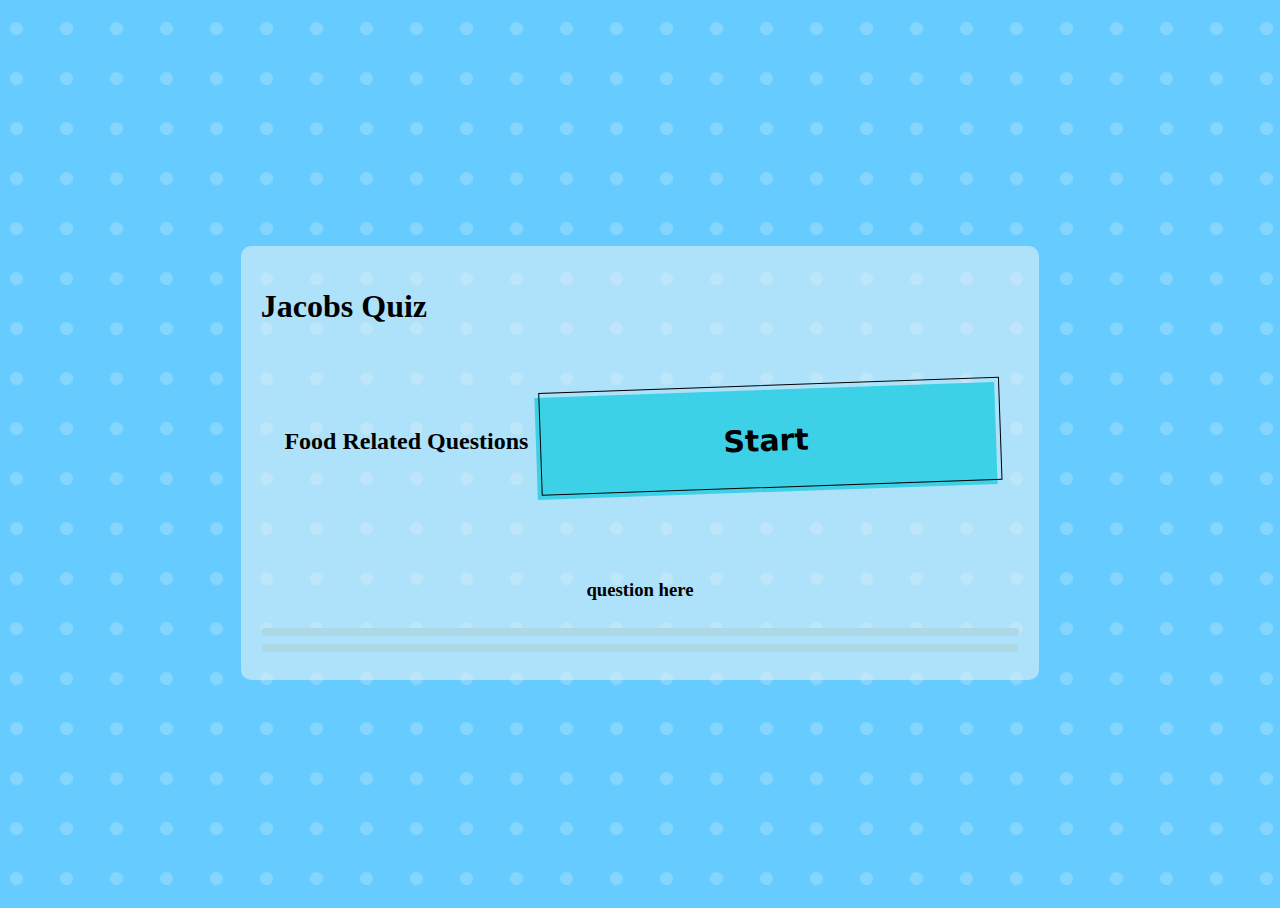
==== index.html @ 5b614ded "working projekt" ====
<!DOCTYPE html>
<html lang="en">
    <head>
        <meta charset="UTF-8">
        <meta http-equiv="X-UA-Compatible" content="IE=edge">
        <meta name="viewport" content="width=device-width, initial-scale=1.0">
        <link rel="stylesheet" href="CSS/Style.css">
        <script src = "https://ajax.googleapis.com/ajax/libs/jquery/3.2.1/jquery.min.js"></script>
        <script src="JS/Script.js" defer ></script>
        <title>Document</title>
        <!-- <link rel="stylesheet" href="https://cdn.jsdelivr.net/npm/bootstrap@4.6.0/dist/css/bootstrap.min.css"integrity="sha384-B0vP5xmATw1+K9KRQjQERJvTumQW0nPEzvF6L/Z6nronJ3oUOFUFpCjEUQouq2+l" crossorigin="anonymous">
        
            <script src="https://code.jquery.com/jquery-3.5.1.slim.min.js"integrity="sha384-DfXdz2htPH0lsSSs5nCTpuj/zy4C+OGpamoFVy38MVBnE+IbbVYUew+OrCXaRkfj"crossorigin="anonymous"></script>
            -->
        </head>
    <body>
        <div id="container">
            
        </div>
    </body>
</html>
<!DOCTYPE html>
<html>


<body>

	<div class="containerQuiz">
        <!-- First Page -->
        <div>
            <h1>Jacobs Quiz</h1>
        </div>
        <hr>
        <div class="start">
            <h2>Food Related Questions</h2>
            <button class="button-53" role="button" id="startButton">
                    <h2>Start</h2>
            </button>

        </div>
        <div class="restart">
            <button class="button-53" role="button" id="restartButton">
                <h2>Restart</h2>
            </button>
        </div>
        <hr>

        <!-- QUiz Page -->
        <hr>
        <div id="main">
            <div class="question-container">
                <h3 id="question">question here</h3>
            </div>
            <hr>
            <div id="options">
                <button class="optionsbutton" id="options1"></button>
                <button class="optionsbutton" id="options2"></button>
                <button class="optionsbutton" id="options3"></button>
                <button class="optionsbutton" id="options4"></button>
                <div class="footer">
                    <hr>
                    <button id="prev">Previous</button>
                    <button id="next">Next</button>

                </div>
            </div>
            <hr>
            <div>
                <button class="finish" id="finish">Finish</button>
            </div>

        </div>

        <!-- Result Page -->
        <div id="Result">
            <h3 class="mt-5 display-4">Marks: <span id="marks"></span>/25</h3>
            <h3 class="mt-4"><span id="correct_answer">3</span> Correct out of 5</h3>
            <h3 class="mt-4">Result : <span id="percentage">100%</span></h3>
        </div>

	</div>
</body>

</html>
---- CSS/Style.css ----
html {
  height: 100%;
}

body {
  min-height: 100%;
  background-image: url("../images/BG.png");
  display: flex;
  align-items: center;
  justify-content: center;
  flex-direction: column;
}

.containerQuiz {
  display: flex;
  width: 60%;
  margin-top: 10px;
  border-radius: 10px;
  background-color: rgba(245, 245, 245, 0.5);
  padding: 20px;
  flex-direction: column;
}

.start {
  display: flex;
  flex: 1;
  padding: 20px;
  justify-content: space-around;
  align-items: center;
}
hr {
  border: 10px;
  border-top: 8px solid lightblue;
  border-radius: 5px;
}

.question-container {
  display: flex;
  align-items: center;
  justify-content: center;
}

.options {
  display: flex;
  justify-content: space-between;
  align-items: center;
  flex-direction: column;
  flex: 1;
}

/* I haven't made this button, its taken from "https://getcssscan.com/css-buttons-examples" */

.optionsbutton,
#next,
#finish,
#prev {
  margin: 5px;
  background: linear-gradient(to bottom right, #ef4765, #ff9a5a);
  border: 0;
  border-radius: 12px;
  color: #ffffff;
  cursor: pointer;
  display: inline-block;
  font-family: -apple-system, system-ui, "Segoe UI", Roboto, Helvetica, Arial,
    sans-serif;
  font-size: 16px;
  font-weight: 500;
  line-height: 2.5;
  outline: transparent;
  padding: 0 1rem;
  text-align: center;
  text-decoration: none;
  transition: box-shadow 0.2s ease-in-out;
  user-select: none;
  -webkit-user-select: none;
  touch-action: manipulation;
  white-space: nowrap;
}

.optionsbutton:not([disabled]):focus {
  box-shadow: 0 0 0.25rem rgba(0, 0, 0, 0.5),
    -0.125rem -0.125rem 1rem rgba(239, 71, 101, 0.5),
    0.125rem 0.125rem 1rem rgba(255, 154, 90, 0.5);
}

.optionsbutton:not([disabled]):hover {
  box-shadow: 0 0 0.25rem rgba(0, 0, 0, 0.5),
    -0.125rem -0.125rem 1rem rgba(239, 71, 101, 0.5),
    0.125rem 0.125rem 1rem rgba(255, 154, 90, 0.5);
}

.finish {
  margin: 5px;
  background: linear-gradient(to bottom right, #ef4765, #ff9a5a);
  border: 0;
  border-radius: 12px;
  color: #ffffff;
  cursor: pointer;
  display: inline-block;
  font-family: -apple-system, system-ui, "Segoe UI", Roboto, Helvetica, Arial,
    sans-serif;
  font-size: 16px;
  font-weight: 500;
  line-height: 2.5;
  outline: transparent;
  padding: 0 1rem;
  text-align: center;
  text-decoration: none;
  transition: box-shadow 0.2s ease-in-out;
  user-select: none;
  -webkit-user-select: none;
  touch-action: manipulation;
  white-space: nowrap;
}

.finish:not([disabled]):focus {
  box-shadow: 0 0 0.25rem rgba(0, 0, 0, 0.5),
    -0.125rem -0.125rem 1rem rgba(239, 71, 101, 0.5),
    0.125rem 0.125rem 1rem rgba(255, 154, 90, 0.5);
}

.finish:not([disabled]):hover {
  box-shadow: 0 0 0.25rem rgba(0, 0, 0, 0.5),
    -0.125rem -0.125rem 1rem rgba(239, 71, 101, 0.5),
    0.125rem 0.125rem 1rem rgba(255, 154, 90, 0.5);
}

.button-53 {
  background-color: #3dd1e7;
  border: 0 solid #e5e7eb;
  box-sizing: border-box;
  color: #000000;
  display: flex;
  font-family: ui-sans-serif, system-ui, -apple-system, system-ui, "Segoe UI",
    Roboto, "Helvetica Neue", Arial, "Noto Sans", sans-serif,
    "Apple Color Emoji", "Segoe UI Emoji", "Segoe UI Symbol", "Noto Color Emoji";
  font-size: 1rem;
  font-weight: 700;
  justify-content: center;
  line-height: 1.75rem;
  padding: 0.75rem 1.65rem;
  position: relative;
  text-align: center;
  text-decoration: none #000000 solid;
  text-decoration-thickness: auto;
  width: 100%;
  max-width: 460px;
  position: relative;
  cursor: pointer;
  transform: rotate(-2deg);
  user-select: none;
  -webkit-user-select: none;
  touch-action: manipulation;
}

.button-53:focus {
  outline: 0;
}

.button-53:after {
  content: "";
  position: absolute;
  border: 1px solid #000000;
  bottom: 4px;
  left: 4px;
  width: calc(100% - 1px);
  height: calc(100% - 1px);
}

.button-53:hover:after {
  bottom: 2px;
  left: 2px;
}

@media (min-width: 768px) {
  .button-53 {
    padding: 0.75rem 3rem;
    font-size: 1.25rem;
  }
}
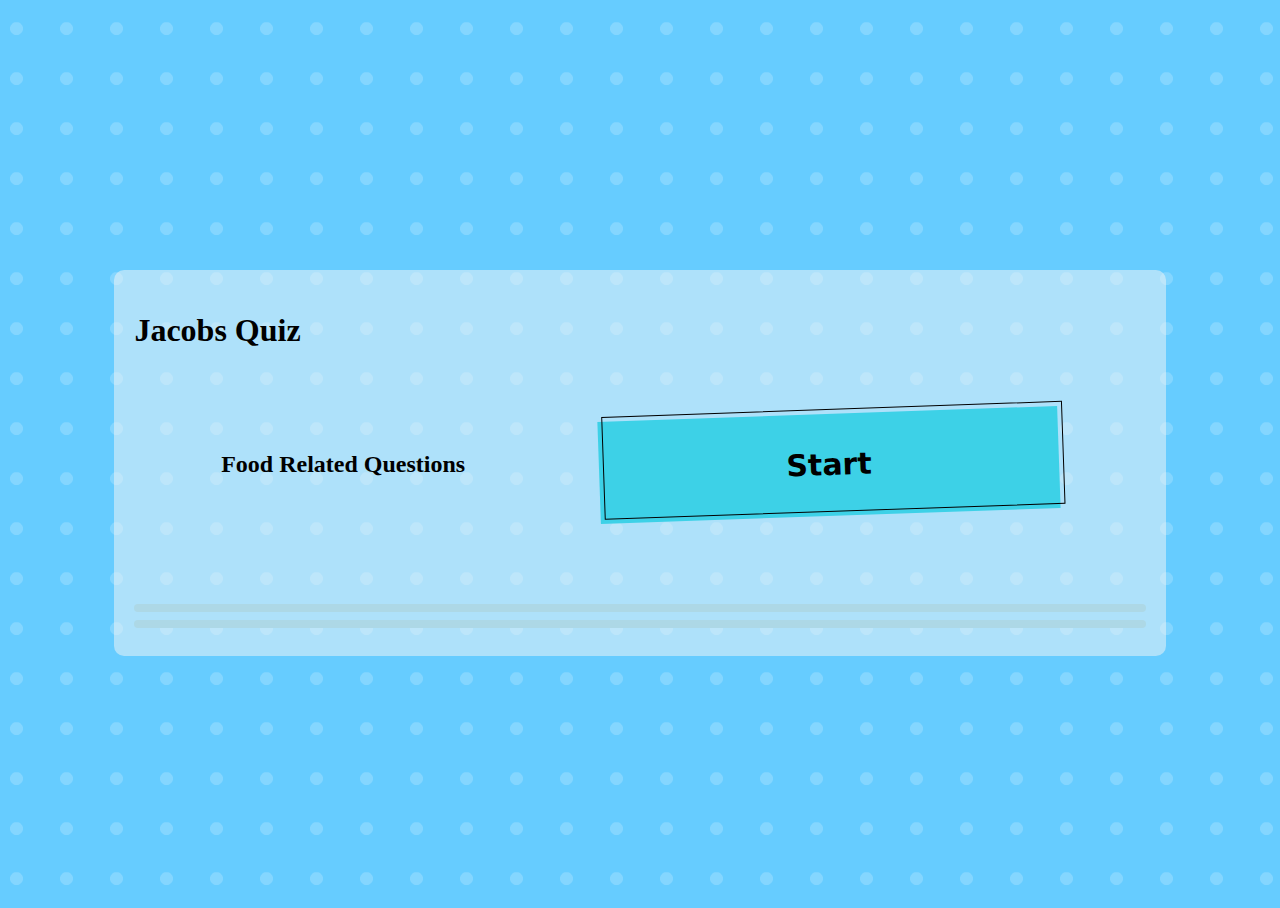
==== commit a1b66e8e: "added documentation" ====
--- a/index.html
+++ b/index.html
@@ -1,3 +1,4 @@
+<!-- @author: Jacob Wik Jawi1091              -->
 <!DOCTYPE html>
 <html lang="en">
     <head>
@@ -5,28 +6,16 @@
         <meta http-equiv="X-UA-Compatible" content="IE=edge">
         <meta name="viewport" content="width=device-width, initial-scale=1.0">
         <link rel="stylesheet" href="CSS/Style.css">
-        <script src = "https://ajax.googleapis.com/ajax/libs/jquery/3.2.1/jquery.min.js"></script>
+        <script src = "https://ajax.googleapis.com/ajax/libs/jquery/3.2.1/jquery.min.js"></script> <!-- loads jquery -->
         <script src="JS/Script.js" defer ></script>
         <title>Document</title>
-        <!-- <link rel="stylesheet" href="https://cdn.jsdelivr.net/npm/bootstrap@4.6.0/dist/css/bootstrap.min.css"integrity="sha384-B0vP5xmATw1+K9KRQjQERJvTumQW0nPEzvF6L/Z6nronJ3oUOFUFpCjEUQouq2+l" crossorigin="anonymous">
-        
-            <script src="https://code.jquery.com/jquery-3.5.1.slim.min.js"integrity="sha384-DfXdz2htPH0lsSSs5nCTpuj/zy4C+OGpamoFVy38MVBnE+IbbVYUew+OrCXaRkfj"crossorigin="anonymous"></script>
-            -->
         </head>
-    <body>
-        <div id="container">
-            
-        </div>
-    </body>
 </html>
 <!DOCTYPE html>
 <html>
-
-
 <body>
 
 	<div class="containerQuiz">
-        <!-- First Page -->
         <div>
             <h1>Jacobs Quiz</h1>
         </div>
@@ -43,13 +32,10 @@
                 <h2>Restart</h2>
             </button>
         </div>
-        <hr>
 
-        <!-- QUiz Page -->
-        <hr>
         <div id="main">
             <div class="question-container">
-                <h3 id="question">question here</h3>
+                <h3 id="question"></h3>
             </div>
             <hr>
             <div id="options">
@@ -57,15 +43,13 @@
                 <button class="optionsbutton" id="options2"></button>
                 <button class="optionsbutton" id="options3"></button>
                 <button class="optionsbutton" id="options4"></button>
-                <div class="footer">
-                    <hr>
-                    <button id="prev">Previous</button>
-                    <button id="next">Next</button>
-
-                </div>
             </div>
             <hr>
-            <div>
+            <div class="footer" id="footer">
+                <button id="prev">Previous</button>
+                <button id="next">Next</button>
+            </div>
+            <div id="finishContainer">
                 <button class="finish" id="finish">Finish</button>
             </div>
 
@@ -73,9 +57,10 @@
 
         <!-- Result Page -->
         <div id="Result">
-            <h3 class="mt-5 display-4">Marks: <span id="marks"></span>/25</h3>
-            <h3 class="mt-4"><span id="correct_answer">3</span> Correct out of 5</h3>
-            <h3 class="mt-4">Result : <span id="percentage">100%</span></h3>
+            <h3 id="arrayOfUserAnswers"></h3>
+            <h3 id="arrayOfCorrectAnswers"></h3>
+            <h3 > <span id="correct_answer">1</span> , Correct out of 5</h3>
+            <h3 >Result : <span id="percentage">100%</span></h3>
         </div>
 
 	</div>
--- a/CSS/Style.css
+++ b/CSS/Style.css
@@ -1,3 +1,4 @@
+/*  @author: Jacob Wik Jawi1091    */
 html {
   height: 100%;
 }
@@ -13,7 +14,7 @@
 
 .containerQuiz {
   display: flex;
-  width: 60%;
+  width: 80%;
   margin-top: 10px;
   border-radius: 10px;
   background-color: rgba(245, 245, 245, 0.5);
@@ -21,9 +22,10 @@
   flex-direction: column;
 }
 
-.start {
-  display: flex;
-  flex: 1;
+.start,
+.restart,
+#Result {
+  display: flex;
   padding: 20px;
   justify-content: space-around;
   align-items: center;
@@ -34,6 +36,20 @@
   border-radius: 5px;
 }
 
+h3 {
+  display: flex;
+  align-items: center;
+  justify-content: center;
+  flex: 1;
+  margin: 10px;
+}
+
+#Result {
+  text-shadow: -1px 0 black, 0 1px black, 1px 0 black, 0 -1px black;
+  font-family: sans;
+  color: yellow;
+}
+
 .question-container {
   display: flex;
   align-items: center;
@@ -46,6 +62,19 @@
   align-items: center;
   flex-direction: column;
   flex: 1;
+}
+
+#options {
+  display: flex;
+  justify-content: center;
+  align-items: center;
+}
+
+#footer,
+#finishContainer {
+  display: flex;
+  justify-content: center;
+  align-items: center;
 }
 
 /* I haven't made this button, its taken from "https://getcssscan.com/css-buttons-examples" */
